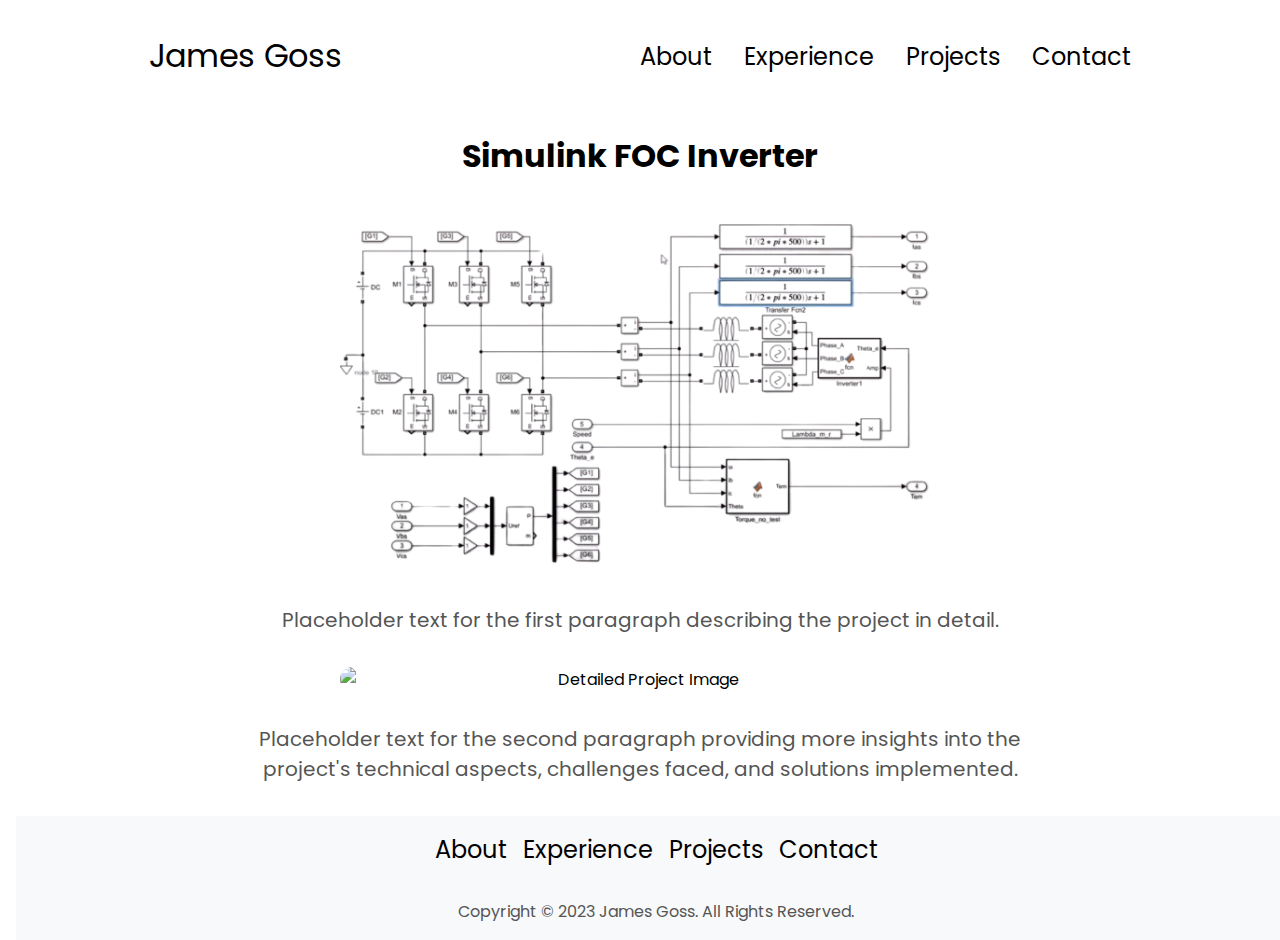
==== project1.html @ 057f0319 "final design" ====
<!DOCTYPE html>
<html lang="en">
<head>
    <meta charset="UTF-8">
    <meta name="viewport" content="width=device-width, initial-scale=1.0">
    <title>Project 1 - Simulink FOC Inverter</title>
    <link rel="stylesheet" href="style.css" />
    <link rel="stylesheet" href="mediaqueries.css" />
</head>
<body>
    <nav id="desktop-nav">
        <div class="logo">James Goss</div>
        <div>
            <ul class="nav-links">
                <li><a href="index.html#about">About</a></li>
                <li><a href="index.html#experience">Experience</a></li>
                <li><a href="index.html#projects">Projects</a></li>
                <li><a href="index.html#contact">Contact</a></li>
            </ul>
        </div>
    </nav>
    <nav id="hamburger-nav">
        <div class="logo">James Goss</div>
        <div class="hamburger-menu">
            <div class="hamburger-icon" onclick="toggleMenu()">
                <span></span>
                <span></span>
                <span></span>
            </div>
            <div class="menu-links">
                <li><a href="index.html#about" onclick="toggleMenu()">About</a></li>
                <li><a href="index.html#experience" onclick="toggleMenu()">Experience</a></li>
                <li><a href="index.html#projects" onclick="toggleMenu()">Projects</a></li>
                <li><a href="index.html#contact" onclick="toggleMenu()">Contact</a></li>
            </div>
        </div>
    </nav>
    <div id="main-content">
        <section id="project-details">
            <div class="project-container">
                <h1 class="project-title">Simulink FOC Inverter</h1>
                <img src="./assets/project-1.png" alt="Project 1 Image" class="project-image"/>
                <p class="project-description">Placeholder text for the first paragraph describing the project in detail.</p>
                <img src="./assets/project-1-detail.png" alt="Detailed Project Image" class="project-image"/>
                <p class="project-description">Placeholder text for the second paragraph providing more insights into the project's technical aspects, challenges faced, and solutions implemented.</p>
            </div>
        </section>
    </div>
    <footer>
        <nav>
            <div class="nav-links-container">
                <ul class="nav-links">
                    <li><a href="index.html#about">About</a></li>
                    <li><a href="index.html#experience">Experience</a></li>
                    <li><a href="index.html#projects">Projects</a></li>
                    <li><a href="index.html#contact">Contact</a></li>
                </ul>
            </div>
        </nav>
        <p>Copyright &#169; 2023 James Goss. All Rights Reserved.</p>
    </footer>
    <script src="script.js"></script>
</body>
</html>
---- style.css ----
/* GENERAL */

@import url("https://fonts.googleapis.com/css2?family=Poppins:wght@300;400;500;600&display=swap");

* {
  margin: 0;
  padding: 0;
}

html, body {
  height: 100%;
  font-family: "Poppins", sans-serif;
  display: flex;
  flex-direction: column;
}

body {
  margin: 0;
  padding: 0;
}

#main-content {
  flex: 1;
  display: flex;
  flex-direction: column;
}

html {
  scroll-behavior: smooth;
}

p {
  color: rgb(85, 85, 85);
}
/* TRANSITION */

a,
.btn {
  transition: all 300ms ease;
}

/* DESKTOP NAV */

nav,
.nav-links {
  display: flex;
}

nav {
  justify-content: space-around;
  align-items: center;
  height: 17vh;
}

.nav-links {
  gap: 2rem;
  list-style: none;
  font-size: 1.5rem;
}

a {
  color: black;
  text-decoration: none;
  text-decoration-color: white;
}

a:hover {
  color: grey;
  text-decoration: underline;
  text-underline-offset: 1rem;
  text-decoration-color: rgb(181, 181, 181);
}

.logo {
  font-size: 2rem;
}

.logo:hover {
  cursor: default;
}

/* HAMBURGER MENU */

#hamburger-nav {
  display: none;
}

.hamburger-menu {
  position: relative;
  display: inline-block;
}

.hamburger-icon {
  display: flex;
  flex-direction: column;
  justify-content: space-between;
  height: 24px;
  width: 30px;
  cursor: pointer;
}

.hamburger-icon span {
  width: 100%;
  height: 2px;
  background-color: black;
  transition: all 0.3 ease-in-out;
}

.menu-links {
  position: absolute;
  top: 100%;
  right: 0;
  background-color: white;
  width: fit-content;
  max-height: 0;
  overflow: hidden;
  transition: all 0.3 ease-in-out;
}

.menu-links a {
  display: block;
  padding: 10px;
  text-align: center;
  font-size: 1.5rem;
  color: black;
  text-decoration: none;
  transition: all 0.3 ease-in-out;
}

.menu-links li {
  list-style: none;
}

.menu-links.open {
  max-height: 300px;
}

.hamburger-icon.open span:first-child {
  transform: rotate(45deg) translate(10px, 5px);
}

.hamburger-icon.open span:nth-child(2) {
  opacity: 0;
}

.hamburger-icon.open span:last-child {
  transform: rotate(-45deg) translate(10px, -5px);
}

.hamburger-icon span:first-child {
  transform: none;
}

.hamburger-icon span:first-child {
  opacity: 1;
}

.hamburger-icon span:first-child {
  transform: none;
}

section {
  padding-top: 4vh;
  height: 96vh;
  margin: 0 10rem;
  box-sizing: border-box;
  min-height: fit-content;
}

.section-container {
  display: flex;
}

section {
    padding-top: 4vh;
    height: 96vh;
    margin: 0 10rem;
    box-sizing: border-box;
    min-height: fit-content;
  }
  
  .section-container {
    display: flex;
  }
  
  /* PROFILE SECTION */
  
  #profile {
    display: flex;
    justify-content: center;
    gap: 5rem;
    height: 80vh;
  }
  
  .section__pic-container {
    display: flex;
    height: 400px;
    width: 400px;
    margin: auto 0;
  }
  
  .section__text {
    align-self: center;
    text-align: center;
  }
  
  .section__text p {
    font-weight: 600;
  }
  
  .section__text__p1 {
    text-align: center;
  }
  
  .section__text__p2 {
    font-size: 1.75rem;
    margin-bottom: 1rem;
  }
  
  .title {
    font-size: 3rem;
    text-align: center;
  }
  
  #socials-container {
    display: flex;
    justify-content: center;
    margin-top: 1rem;
    gap: 1rem;
  }
  
  /* ICONS */
  
  .icon {
    cursor: pointer;
    height: 2rem;
  }

  /* BUTTONS */

  .btn-container {
    display: flex;
    justify-content: center;
    gap: 1rem;
  }

  .btn {
    font-weight: 600;
    transition: all 300ms ease;
    padding: 1rem;
    width: 8rem;
    border-radius: 2rem;
  }

  .btn-color-1,
  .btn-color-2 {
    border: rgb(53,53,53) 0.1rem solid;
  }

  .btn-color-1:hover, 
  .btn-color-2:hover {
    cursor: pointer;
  }

  .btn-color-1, 
  .btn-color-2:hover {
    background: rgb(53,53,53);
    color: white;
  }

  .btn-color-1:hover {
    background: rgb(0,0,0);
  }

  .btn-color-2 {
    background: none;
  }

  .btn-color-2:hover {
    border: rgb(255,255,255) 0.1rem solid;
  }

  .btn-container {
    gap: 1rem;
  }

/* ABOUT SECTION */

#about {
    position: relative;
  }
  
  .about-containers {
    gap: 2rem;
    margin-bottom: 2rem;
    margin-top: 2rem;
  }
  
  .about-details-container {
    justify-content: center;
    flex-direction: column;
  }
  
  .about-containers,
  .about-details-container {
    display: flex;
  }
  
  .about-pic {
    border-radius: 2rem;
  }
  
  .arrow {
    position: absolute;
    right: -5rem;
    bottom: 2.5rem;
  }
  
  .details-container {
    padding: 1.5rem;
    flex: 1;
    background: white;
    border-radius: 2rem;
    border: rgb(53, 53, 53) 0.1rem solid;
    border-color: rgb(163, 163, 163);
    text-align: center;
  }
  
  .section-container {
    gap: 4rem;
    height: 80%;
  }
  
  .section__pic-container {
    height: 400px;
    width: 400px;
    margin: auto 0;
  }

/* EXPERIENCE SECTION */

#experience {
  position: relative;
  margin-bottom: 6rem; /* Added margin-bottom to create spacing between sections */
  padding-top: 4vh;
  margin: 0 10rem;
  box-sizing: border-box;
}

.experience-details-container {
  display: flex;
  justify-content: space-between;
  gap: 2rem; /* Space between the experience boxes */
}

.details-container {
  flex: 1;
  background: white;
  border-radius: 2rem;
  border: rgb(53, 53, 53) 0.1rem solid;
  border-color: rgb(163, 163, 163);
  padding: 2rem;
  box-sizing: border-box;
  text-align: left; /* Ensure left alignment */
}

.details-container h2 {
  font-size: 1.75rem;
  margin-bottom: 1.5rem;
  text-align: center; /* Center align the sub-title */
}

.article-container {
  display: flex;
  flex-wrap: wrap;
  gap: 1rem;
  justify-content: space-between;
}

article {
  display: flex;
  align-items: center;
  gap: 0.5rem;
  flex-basis: calc(50% - 0.5rem); /* Two columns per container */
}

article .icon {
  width: 24px;
  height: 24px;
}

article h3 {
  font-size: 1rem;
  margin: 0;
}

article p {
  margin: 0;
  font-size: 0.875rem;
}


/* PROJECTS SECTION */

#projects {
  position: relative;
}

.color-container {
  border-color: rgb(163, 163, 163);
  background: rgb(250, 250, 250);
  width: 250px; /* Fixed width for consistency */
  margin: 0 auto; /* Centering the boxes */
  padding: 1rem;
  border-radius: 1rem;
  box-sizing: border-box;
  display: flex;
  flex-direction: column;
  justify-content: space-between;
}

.project-img {
  width: 100%;
  height: 200px; /* Set a fixed height for the images */
  object-fit: cover; /* Ensure the image covers the area without distortion */
  border-radius: 1rem;
}

.project-title {
  margin: 1rem 0;
  color: black;
  text-align: center;
  flex-grow: 1;
}

.project-btn {
  color: black;
  border-color: rgb(163, 163, 163);
  display: block;
  width: 100%;
  text-align: center;
  padding: 0.5rem 0;
  border-radius: 1rem;
  background: white;
  margin-top: auto; /* Push the button to the bottom */
}

.project-btn:hover {
  background: #f0f0f0;
} 

  /* CONTACT */

#contact {
  display: flex;
  justify-content: center;
  flex-direction: column;
  height: 70vh;
}

.contact-info-upper-container {
  display: flex;
  justify-content: center;
  border-radius: 2rem;
  border: rgb(53, 53, 53) 0.1rem solid;
  border-color: rgb(163, 163, 163);
  background: (250, 250, 250);
  margin: 2rem auto;
  padding: 0.5rem;
}

.contact-info-container {
  display: flex;
  align-items: center;
  justify-content: center;
  gap: 0.5rem;
  margin: 1rem;
}

.contact-info-container p {
  font-size: larger;
}

.contact-icon {
  cursor: default;
}

.email-icon {
  height: 2.5rem;
}

/* SECTION SPACING */

section {
  padding-top: 4vh;
  margin: 0 10rem;
  box-sizing: border-box;
  min-height: fit-content;
  margin-bottom: 6rem; /* Added margin-bottom to create spacing between sections */
}

/* FOOTER SECTION */

footer {
  height: 26vh;
  margin: 0 1rem;
  width: 100%;
  background-color: #f8f9fa;
  padding: 1rem 0;
  box-sizing: border-box;
}

footer p {
  text-align: center;
  margin: 0;
}

footer nav {
  height: fit-content;
  margin-bottom: 2rem;
  display: flex;
  justify-content: center;
}

footer .nav-links-container {
  display: flex;
  justify-content: center;
}

footer .nav-links {
  display: flex;
  gap: 1rem;
  list-style: none;
  padding: 0;
  margin: 0;
}

footer .nav-links li {
  display: inline;
}

footer .nav-links li a {
  color: black;
  text-decoration: none;
  transition: color 300ms ease;
}

footer .nav-links li a:hover {
  color: grey;
  text-decoration: underline;
}

/* PROJECTS SECTION */

#projects {
  position: relative;
}

.color-container {
  border-color: rgb(163, 163, 163);
  background: rgb(250, 250, 250);
  width: 250px; /* Fixed width for consistency */
  margin: 0 auto; /* Centering the boxes */
  padding: 1rem;
  border-radius: 1rem;
  box-sizing: border-box;
  display: flex;
  flex-direction: column;
  justify-content: space-between;
}

.project-img {
  width: 100%;
  height: 200px; /* Set a fixed height for the images */
  object-fit: cover; /* Ensure the image covers the area without distortion */
  border-radius: 1rem;
}

.project-title {
  margin: 1rem 0;
  color: black;
  text-align: center;
  flex-grow: 1;
}

.project-btn {
  color: black;
  border-color: rgb(163, 163, 163);
  display: block;
  width: 100%;
  text-align: center;
  padding: 0.5rem 0;
  border-radius: 1rem;
  background: white;
  margin-top: auto; /* Push the button to the bottom */
}

.project-btn:hover {
  background: #f0f0f0;
}

/* PROJECT DETAILS SECTION */

#project-details {
  padding-top: 4vh;
  margin: 0 10rem;
  box-sizing: border-box;
  flex: 1; /* Ensure the section takes the full height minus the footer */
  text-align: center; /* Center align text */
}

.project-container {
  display: flex;
  flex-direction: column;
  align-items: center;
}

.project-title {
  font-size: 2rem;
  margin-bottom: 2rem;
}

.project-image {
  width: 80%;
  max-width: 600px; /* Ensure a maximum width for large images */
  border-radius: 1rem;
  margin-bottom: 2rem;
}

.project-description {
  font-size: 1.25rem;
  color: rgb(85, 85, 85);
  text-align: center; /* Center align paragraphs */
  margin-bottom: 2rem;
  max-width: 800px; /* Limit the width of the text for better readability */
}
/* BODY TOP MARGIN */

body {
  margin-top: 2rem; /* Add margin to the top */
}
---- mediaqueries.css ----
@media screen and (max-width: 1400px) {
    #profile {
      height: 83vh;
      margin-bottom: 6rem;
    }
    .about-containers {
      flex-wrap: wrap;
    }
    #contact,
    #projects {
      height: fit-content;
    }
  }
  
  @media screen and (max-width: 1200px) {
    #desktop-nav {
      display: none;
    }
    #hamburger-nav {
      display: flex;
    }
    #experience,
    .experience-details-container {
      margin-top: 2rem;
    }
    #profile,
    .section-container {
      display: block;
    }
    .arrow {
      display: none;
    }
    section,
    .section-container {
      height: fit-content;
    }
    section {
      margin: 0 5%;
    }
    .section__pic-container {
      width: 275px;
      height: 275px;
      margin: 0 auto 2rem;
    }
    .about-containers {
      margin-top: 0;
    }
  }
  
  @media screen and (max-width: 600px) {
    #contact,
    footer {
      height: 40vh;
    }
    #profile {
      height: 83vh;
      margin-bottom: 0;
    }
    article {
      font-size: 1rem;
    }
    footer nav {
      height: fit-content;
      margin-bottom: 2rem;
    }
    .about-containers,
    .contact-info-upper-container,
    .btn-container {
      flex-wrap: wrap;
    }
    .contact-info-container {
      margin: 0;
    }
    .contact-info-container p,
    .nav-links li a {
      font-size: 1rem;
    }
    .experience-sub-title {
      font-size: 1.25rem;
    }
    .logo {
      font-size: 1.5rem;
    }
    .nav-links {
      flex-direction: column;
      gap: 0.5rem;
      text-align: center;
    }
    .section__pic-container {
      width: auto;
      height: 46vw;
      justify-content: center;
    }
    .section__text__p2 {
      font-size: 1.25rem;
    }
    .title {
      font-size: 2rem;
    }
    .text-container {
      text-align: justify;
    }
  }
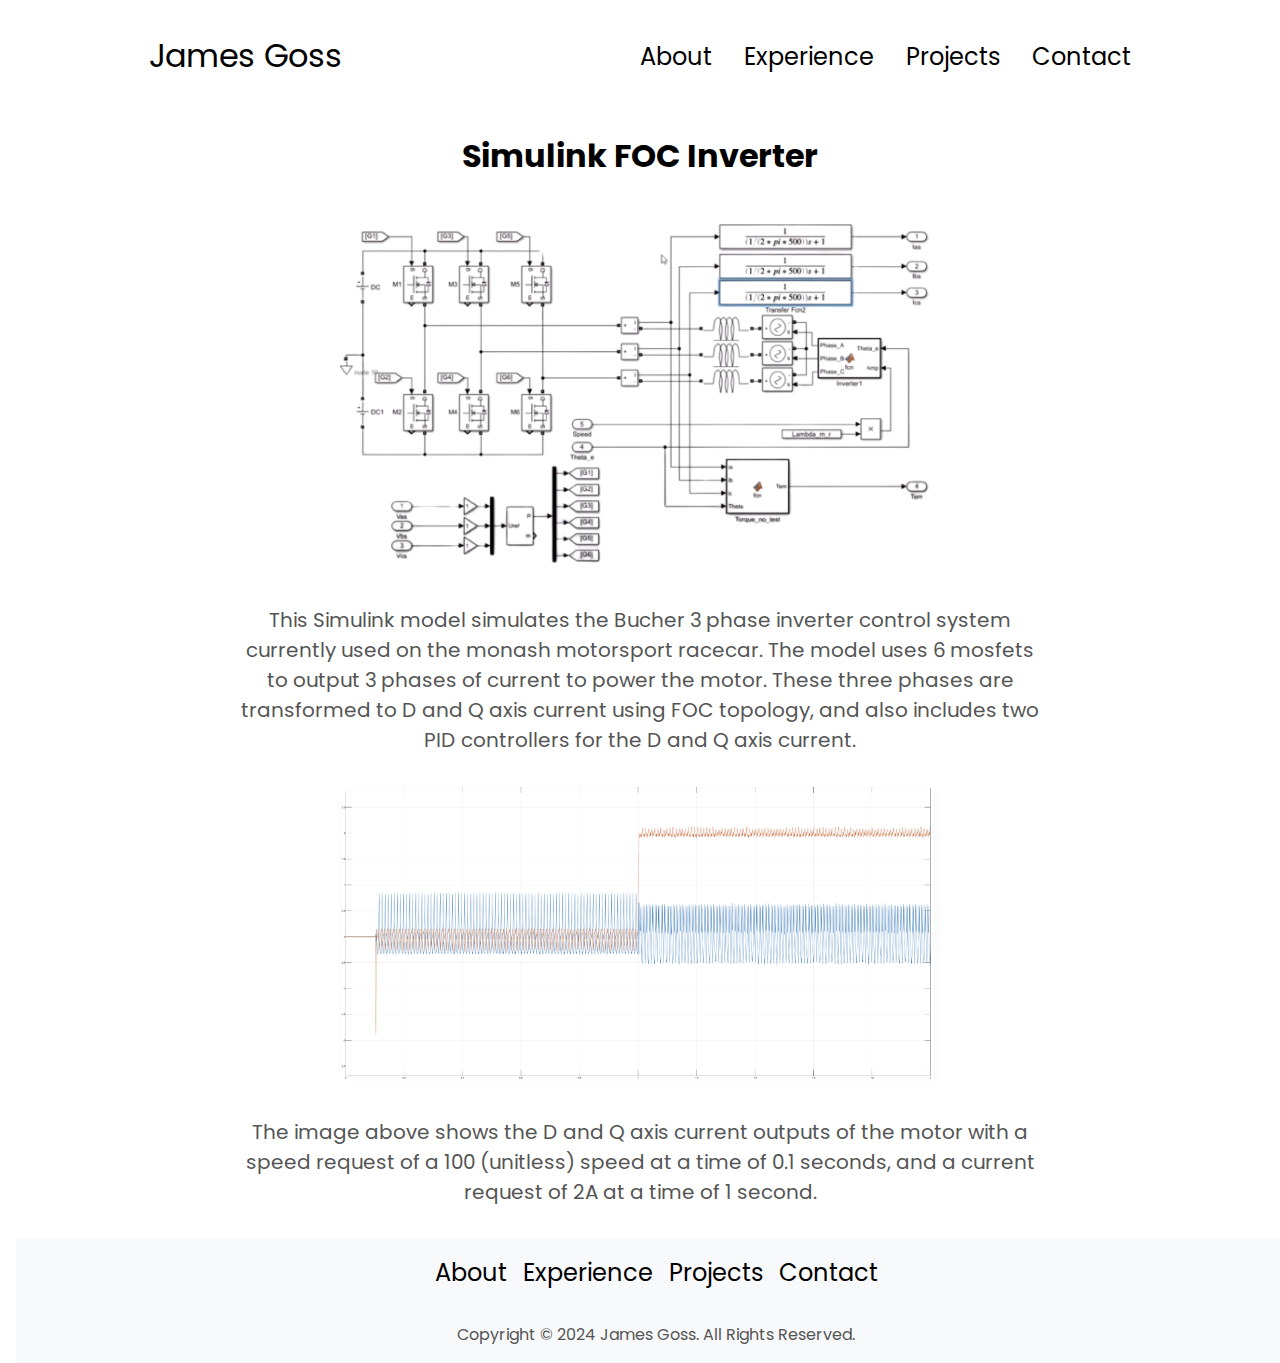
==== commit a6c9537c: "Final Update" ====
--- a/project1.html
+++ b/project1.html
@@ -40,9 +40,9 @@
             <div class="project-container">
                 <h1 class="project-title">Simulink FOC Inverter</h1>
                 <img src="./assets/project-1.png" alt="Project 1 Image" class="project-image"/>
-                <p class="project-description">Placeholder text for the first paragraph describing the project in detail.</p>
-                <img src="./assets/project-1-detail.png" alt="Detailed Project Image" class="project-image"/>
-                <p class="project-description">Placeholder text for the second paragraph providing more insights into the project's technical aspects, challenges faced, and solutions implemented.</p>
+                <p class="project-description">This Simulink model simulates the Bucher 3 phase inverter control system currently used on the monash motorsport racecar. The model uses 6 mosfets to output 3 phases of current to power the motor. These three phases are transformed to D and Q axis current using FOC topology, and also includes two PID controllers for the D and Q axis current.</p>
+                <img src="./assets/project-1-2.png" alt="Detailed Project Image" class="project-image"/>
+                <p class="project-description">The image above shows the D and Q axis current outputs of the motor with a speed request of a 100 (unitless) speed at a time of 0.1 seconds, and a current request of 2A at a time of 1 second.</p>
             </div>
         </section>
     </div>
@@ -57,7 +57,7 @@
                 </ul>
             </div>
         </nav>
-        <p>Copyright &#169; 2023 James Goss. All Rights Reserved.</p>
+        <p>Copyright &#169; 2024 James Goss. All Rights Reserved.</p>
     </footer>
     <script src="script.js"></script>
 </body>
--- a/style.css
+++ b/style.css
@@ -603,7 +603,7 @@
 
 #project-details {
   padding-top: 4vh;
-  margin: 0 10rem;
+  margin: 0 2rem;
   box-sizing: border-box;
   flex: 1; /* Ensure the section takes the full height minus the footer */
   text-align: center; /* Center align text */
@@ -621,7 +621,7 @@
 }
 
 .project-image {
-  width: 80%;
+  width: 100%;
   max-width: 600px; /* Ensure a maximum width for large images */
   border-radius: 1rem;
   margin-bottom: 2rem;
@@ -634,6 +634,32 @@
   margin-bottom: 2rem;
   max-width: 800px; /* Limit the width of the text for better readability */
 }
+
+/* Video styling */
+.project-video {
+  width: 100%;
+  max-width: 350px; /* Set a maximum width */
+  height: auto; /* Maintain aspect ratio */
+  border-radius: 1rem;
+  margin-bottom: 2rem;
+}
+
+/* Media Queries for Responsiveness */
+@media (max-width: 768px) {
+  #project-details {
+    margin: 0 1rem;
+  }
+
+  .project-title {
+    font-size: 1.5rem;
+  }
+
+  .project-description {
+    font-size: 1rem;
+  }
+}
+
+
 /* BODY TOP MARGIN */
 
 body {
